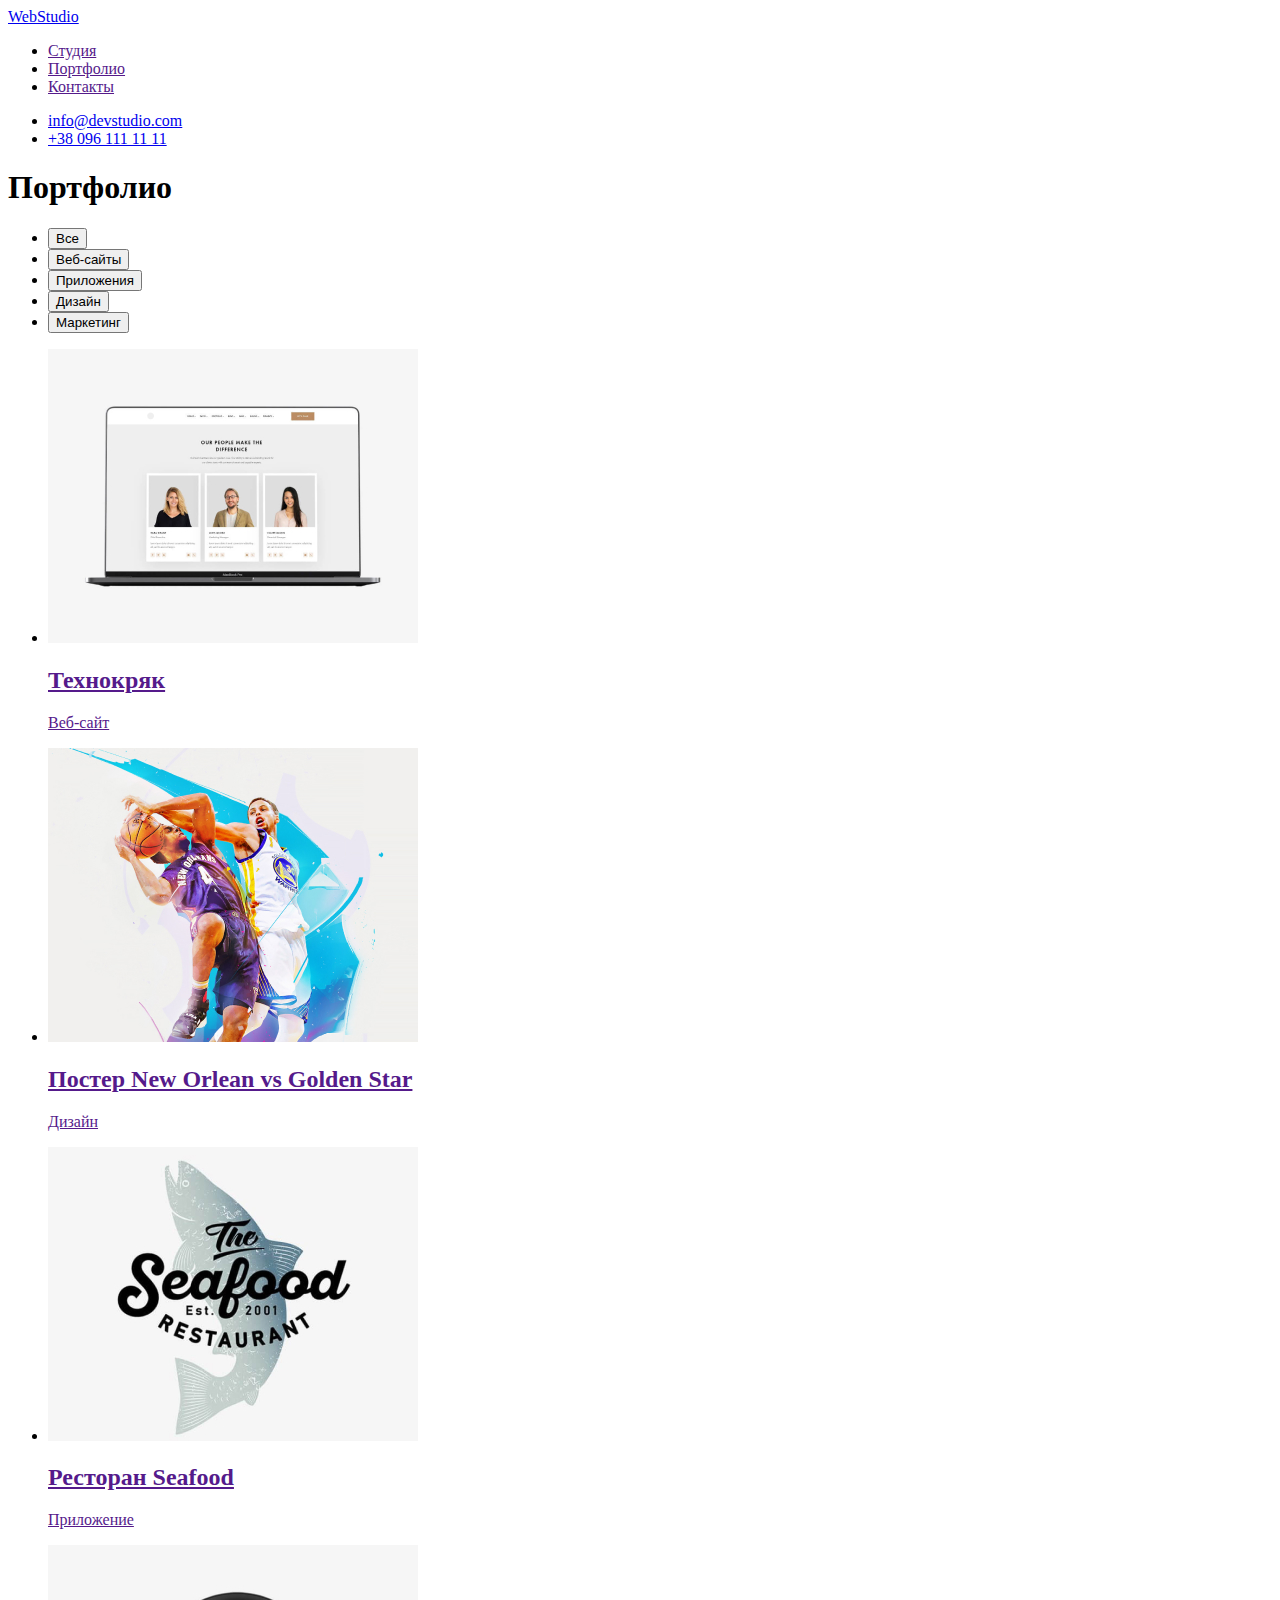
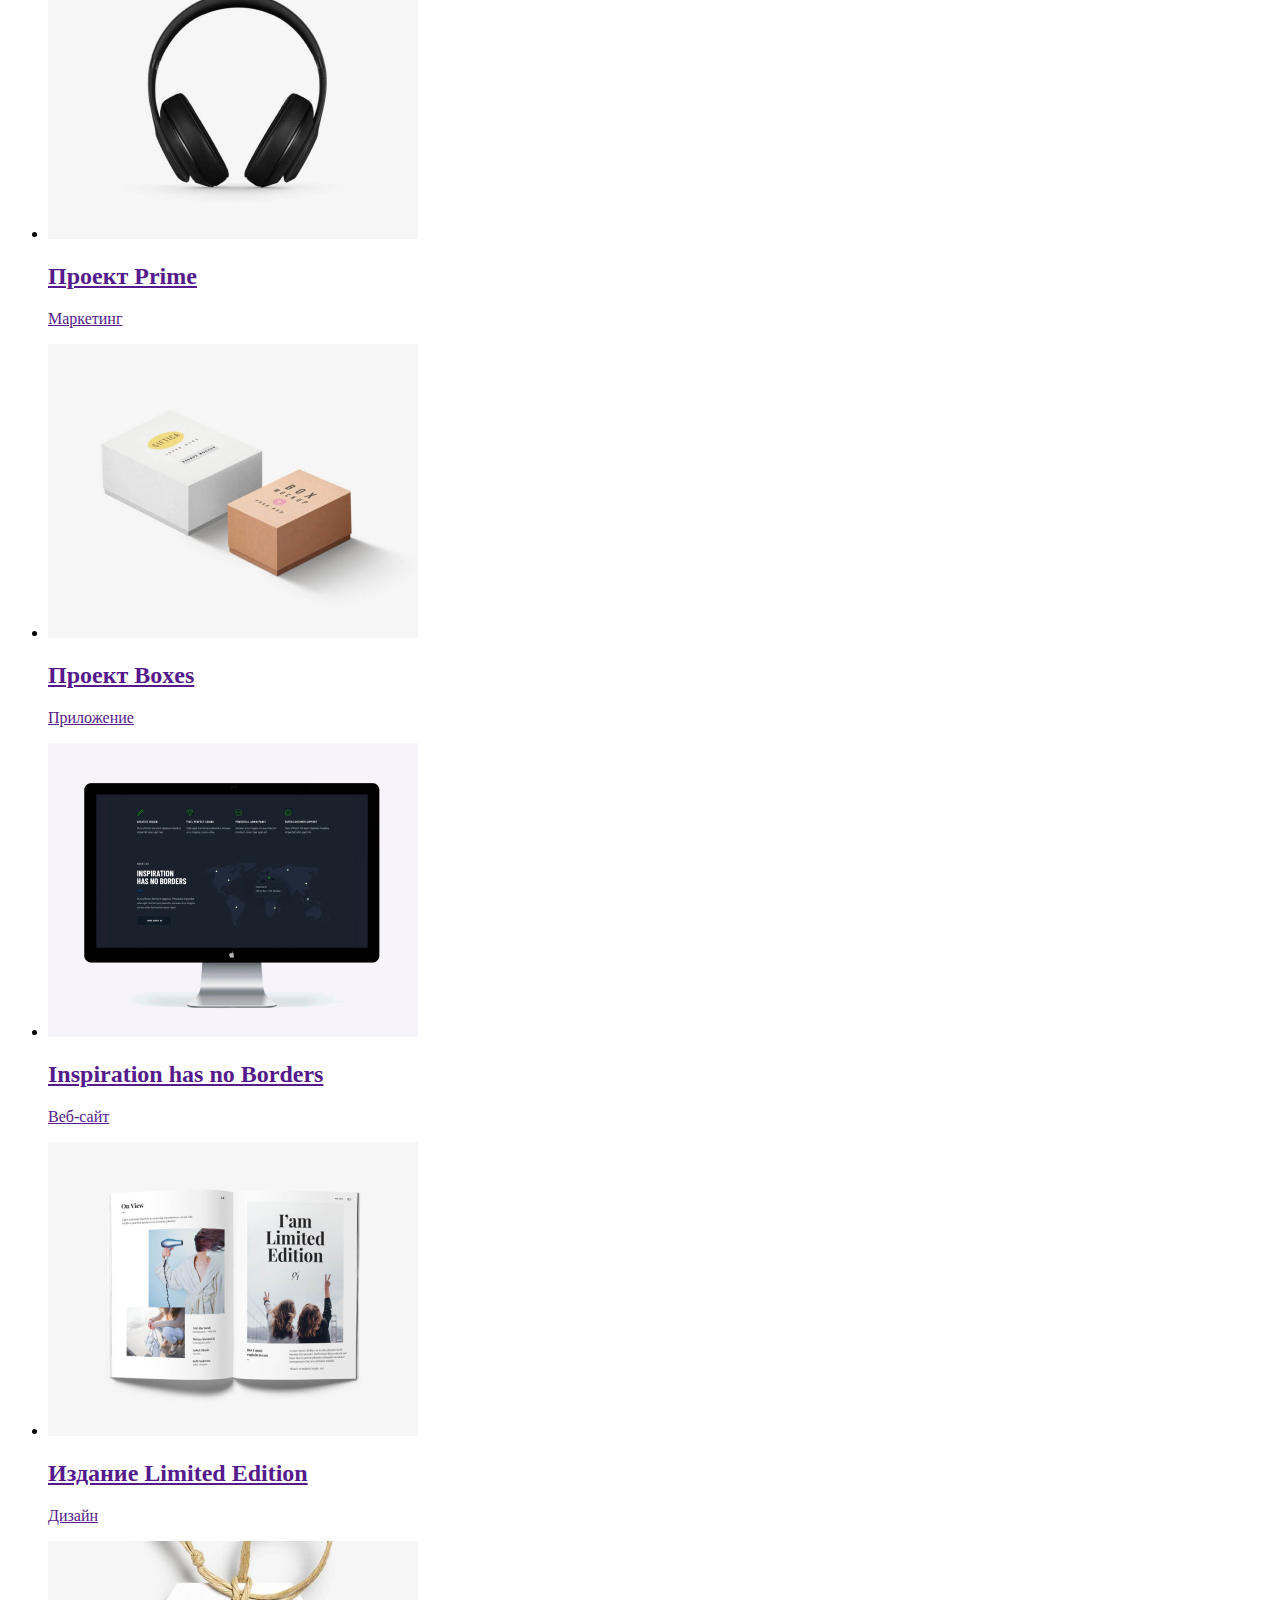
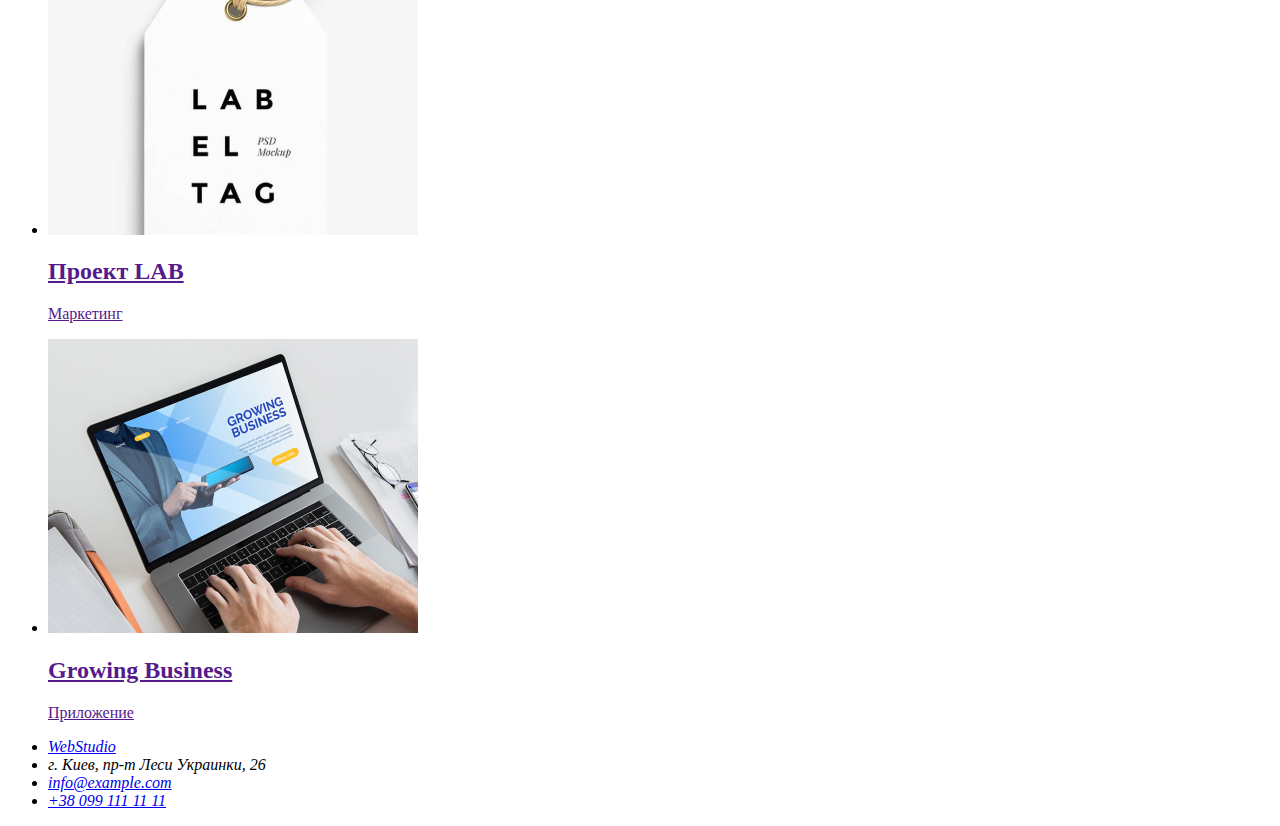
==== portfolio.html @ c3007e0a "Разметка сайта" ====
<!DOCTYPE html>
<html lang="ru">
<head>
    <meta charset="UTF-8">
    <meta http-equiv="X-UA-Compatible" content="IE=edge">
    <meta name="viewport" content="width=device-width, initial-scale=1.0">
    <title>Document</title>
</head>
<body>
    <header>
        <a href="./index.html">WebStudio</a>
        <nav>
            <ul>
                <li><a href="">Студия</a></li>
                <li><a href="">Портфолио</a></li>
                <li><a href="">Контакты</a></li>
            </ul>
        </nav>
        <ul>
            <li><a href="mailto:info@devstudio.com">info@devstudio.com</a></li>
            <li><a href="tel:+380961111111">+38 096 111 11 11</a></li>
        </ul>
    </header>
    <main>
        <section>
            <h1>Портфолио</h1>
            <ul>
                <li><button type="button">Все</button></li>
                <li><button type="button">Веб-сайты</button></li>
                <li><button type="button">Приложения</button></li>
                <li><button type="button">Дизайн</button></li>
                <li><button type="button">Маркетинг</button></li>
            </ul>
            <ul>
                <li><a href=""><img src="./images/portfolio/project-1.jpg" alt="Раскрытый ноутбук" width="370"> 
                    <h2>Технокряк</h2> 
                    <p>Веб-сайт</p>
                    </a>
                </li>
                <li><a href=""><img src="./images/portfolio/project-2.jpg" alt="Раскрытый ноутбук" width="370">
                        <h2>Постер New Orlean vs Golden Star</h2>
                        <p>Дизайн</p>
                    </a>
                </li>
                <li><a href=""><img src="./images/portfolio/project-3.jpg" alt="Раскрытый ноутбук" width="370">
                        <h2>Ресторан Seafood</h2>
                        <p>Приложение</p>
                    </a>
                </li>
                <li><a href=""><img src="./images/portfolio/project-4.jpg" alt="Раскрытый ноутбук" width="370">
                        <h2>Проект Prime</h2>
                        <p>Маркетинг</p>
                    </a>
                </li>
                <li><a href=""><img src="./images/portfolio/project-5.jpg" alt="Раскрытый ноутбук" width="370">
                        <h2>Проект Boxes</h2>
                        <p>Приложение</p>
                    </a>
                </li>
                <li><a href=""><img src="./images/portfolio/project-6.jpg" alt="Раскрытый ноутбук" width="370">
                        <h2>Inspiration has no Borders</h2>
                        <p>Веб-сайт</p>
                    </a>
                </li>
                <li><a href=""><img src="./images/portfolio/project-7.jpg" alt="Раскрытый ноутбук" width="370">
                        <h2>Издание Limited Edition</h2>
                        <p>Дизайн</p>
                    </a>
                </li>
                <li><a href=""><img src="./images/portfolio/project-8.jpg" alt="Раскрытый ноутбук" width="370">
                        <h2>Проект LAB</h2>
                        <p>Маркетинг</p>
                    </a>
                </li>
                <li><a href=""><img src="./images/portfolio/project-9.jpg" alt="Раскрытый ноутбук" width="370">
                        <h2>Growing Business</h2>
                        <p>Приложение</p>
                    </a>
                </li>
            </ul>
        </section>
    </main>
    <footer>
        <address>
            <ul>
                <li> <a href="./index.html">WebStudio</a></li>
                <li>г. Киев, пр-т Леси Украинки, 26</li>
                <li><a href="mailto:info@example.com">info@example.com</a></li>
                <li><a href="tel:+380991111111">+38 099 111 11 11</a></li>
            </ul>
        </address>
    </footer>
</body>
</html>
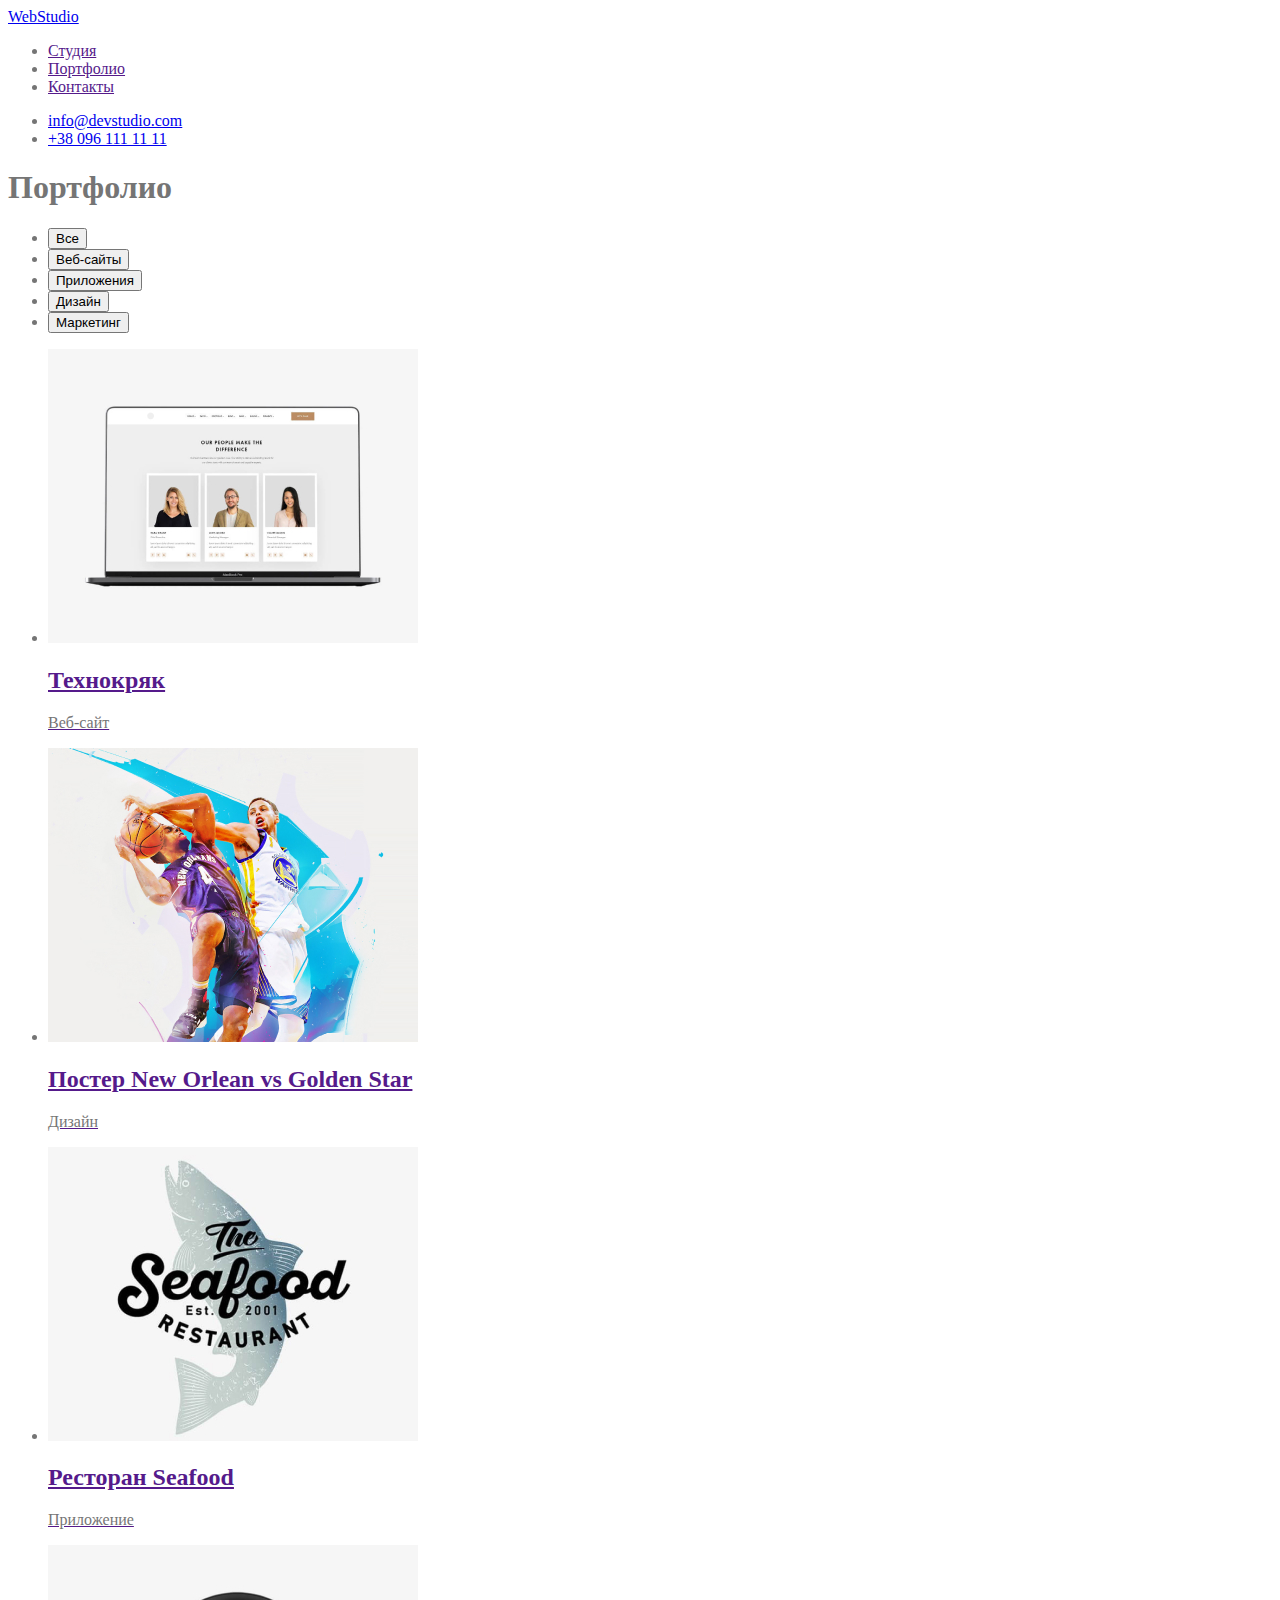
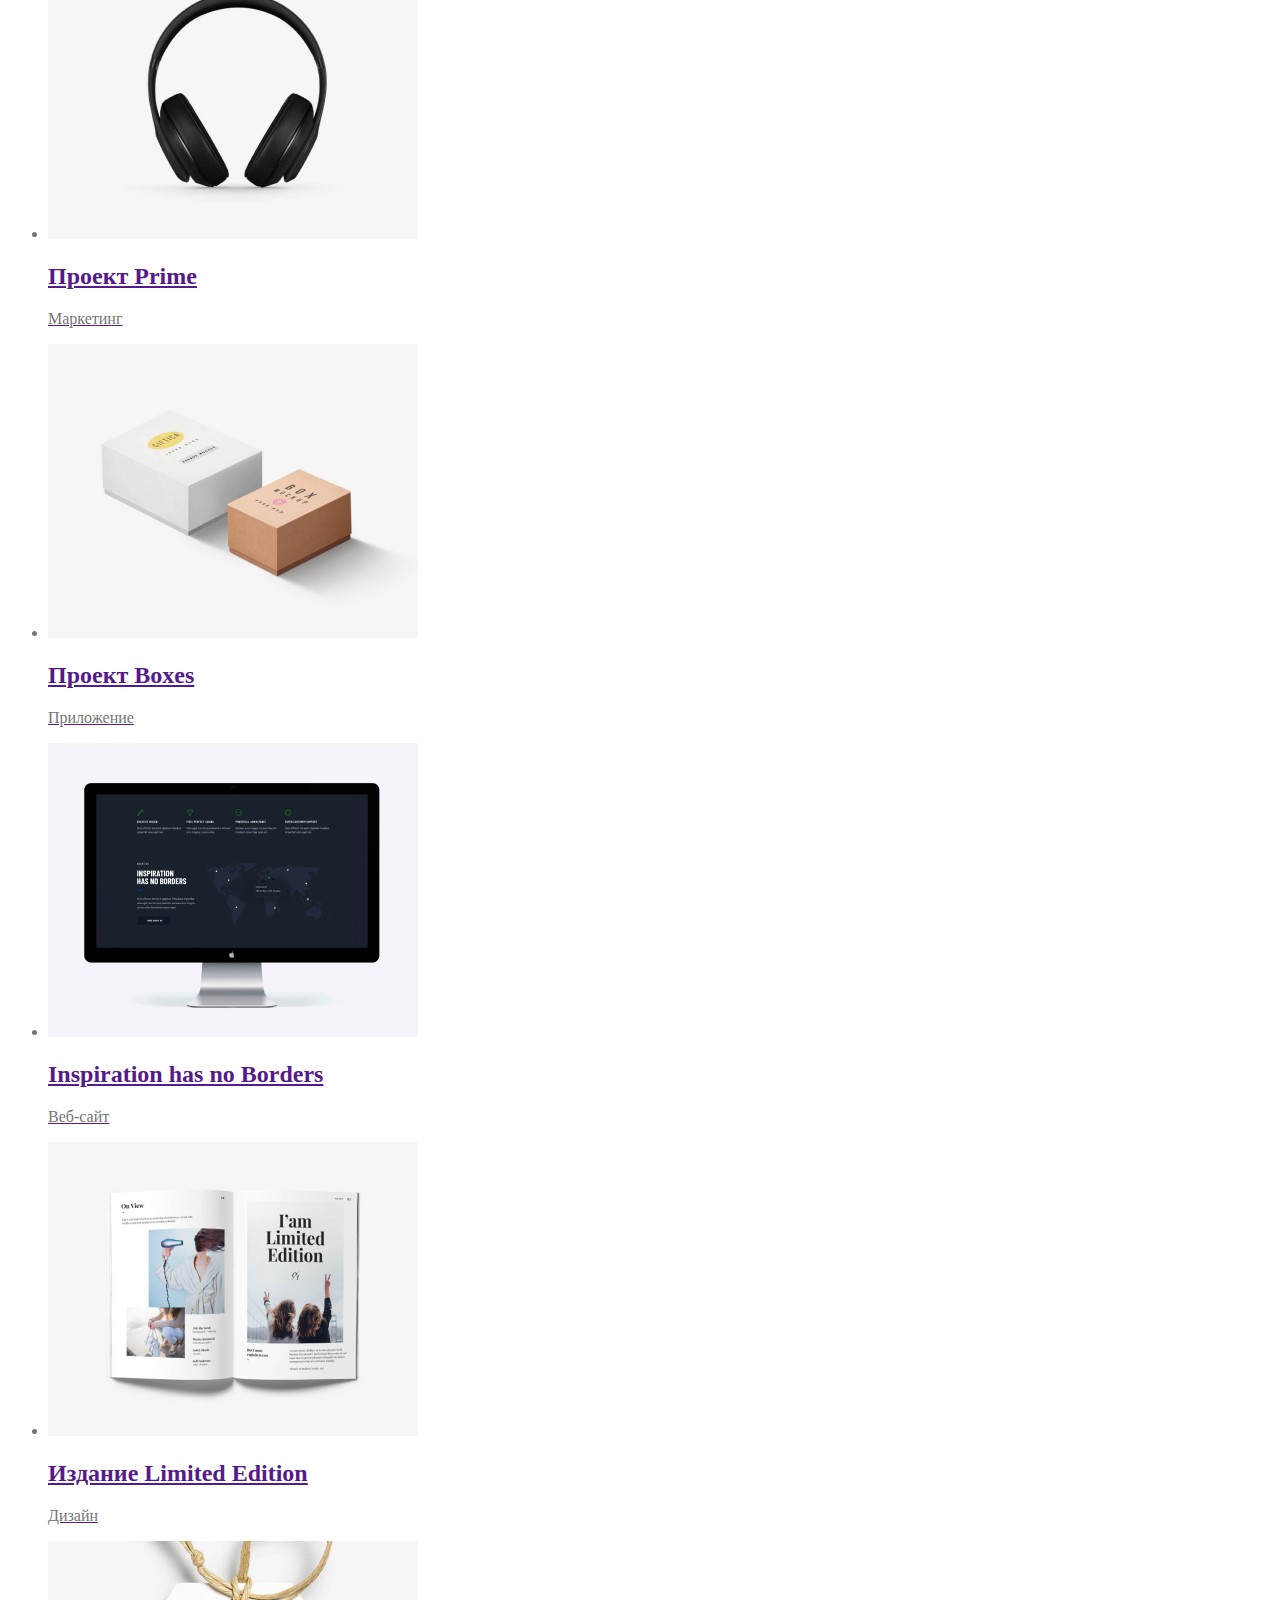
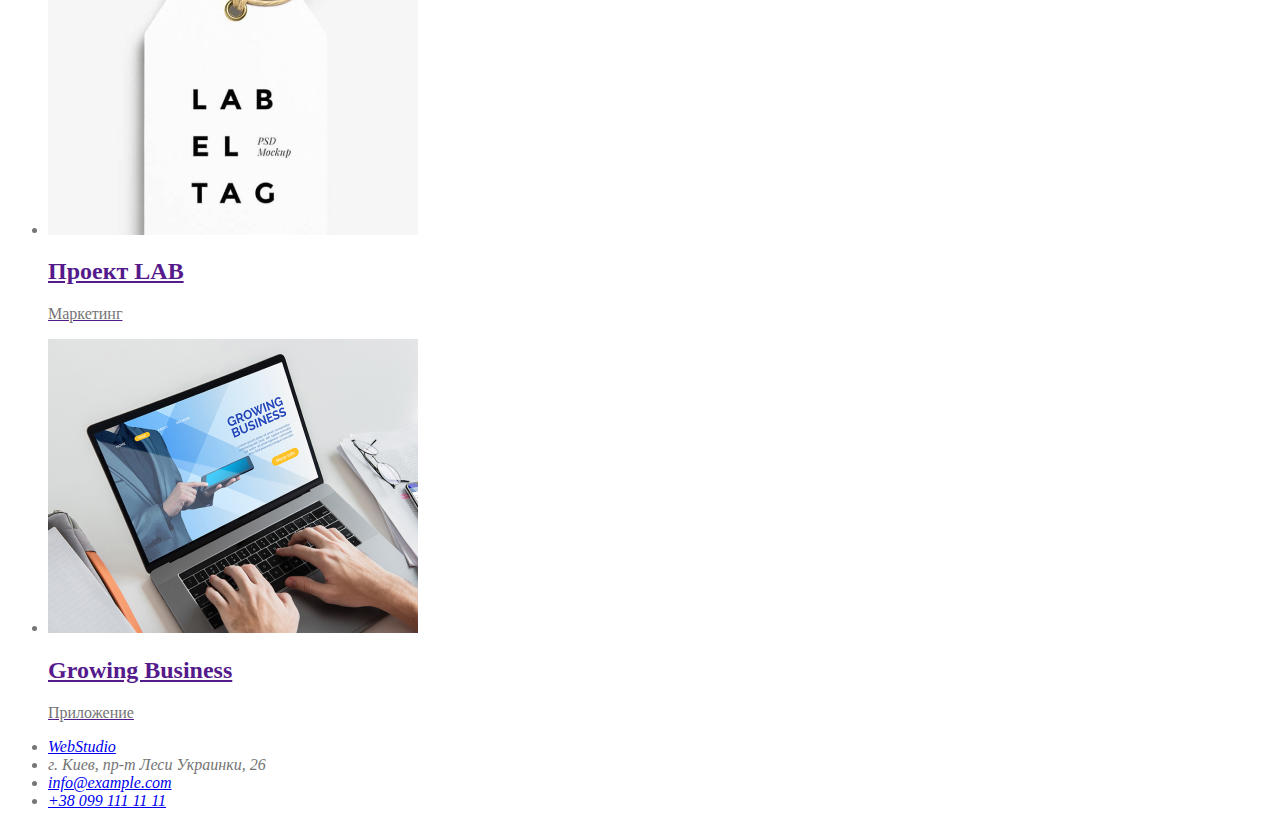
==== commit 29326e42: "Добавил цвета и шрифты" ====
--- a/portfolio.html
+++ b/portfolio.html
@@ -5,9 +5,10 @@
     <meta http-equiv="X-UA-Compatible" content="IE=edge">
     <meta name="viewport" content="width=device-width, initial-scale=1.0">
     <title>Document</title>
+    <link rel="stylesheet" href="./css/styles.css">
 </head>
-<body>
-    <header>
+<body style="color: #757575;">
+    <header >
         <a href="./index.html">WebStudio</a>
         <nav>
             <ul>
--- a/css/styles.css
+++ b/css/styles.css
@@ -0,0 +1,69 @@
+:root {
+  --primery-text-color: #757575;
+  --secondary-text-color: #212121;
+  --accent-color-text: #2196f3;
+}
+/* logo */
+.logo {
+  color: var(--secondary-text-color);
+}
+.logo {
+  font-family: "Raleway", sans-serif;
+  font-size: 26px;
+  font-weight: 700;
+  font-style: normal;
+}
+/* header */
+.nav-site a {
+  color: var(--secondary-text-color);
+  line-height: 16px;
+}
+.auth-nav a {
+  color: var(--primery-text-color);
+}
+.nav-site a:hover,
+.nav-site a:focus {
+  color: var(--accent-color-text);
+}
+.auth-nav a:hover,
+.auth-nav a:focus {
+  color: var(--accent-color-text);
+}
+
+/* body */
+.body {
+  font-family: "Roboto", sans-serif;
+  font-size: 14px;
+  font-weight: 500;
+}
+
+/* hero */
+.hero-title {
+  color: #ffffff;
+  background-color: #2f303a;
+  font-weight: 900;
+  font-size: 44px;
+}
+/* button */
+.button {
+  color: #ffffff;
+  background-color: var(--accent-color-text);
+}
+
+.section-title {
+  color: var(--secondary-text-color);
+}
+h3 a {
+  color: var(--secondary-text-color);
+}
+p {
+  color: var(--primery-text-color);
+}
+/* footer */
+.footer {
+  background-color: #2f303a;
+}
+
+.addres {
+  font-style: normal;
+}
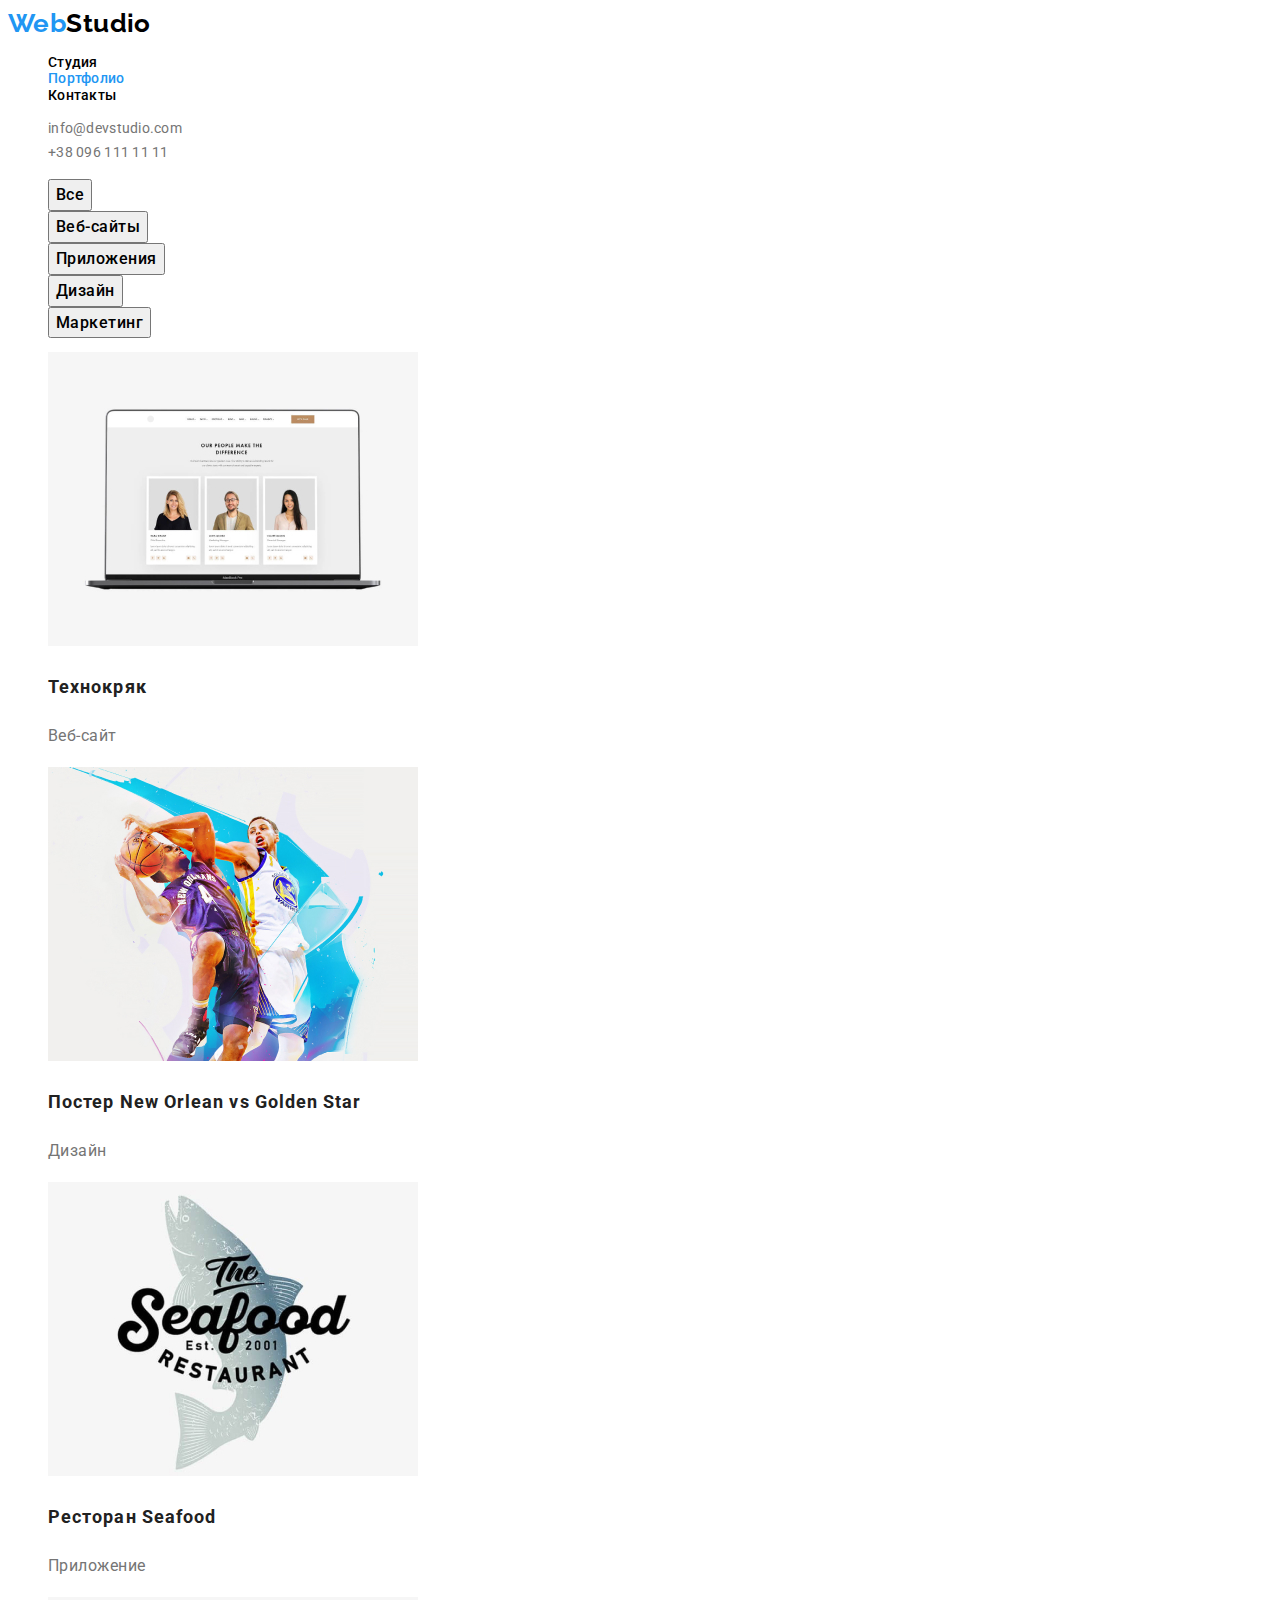
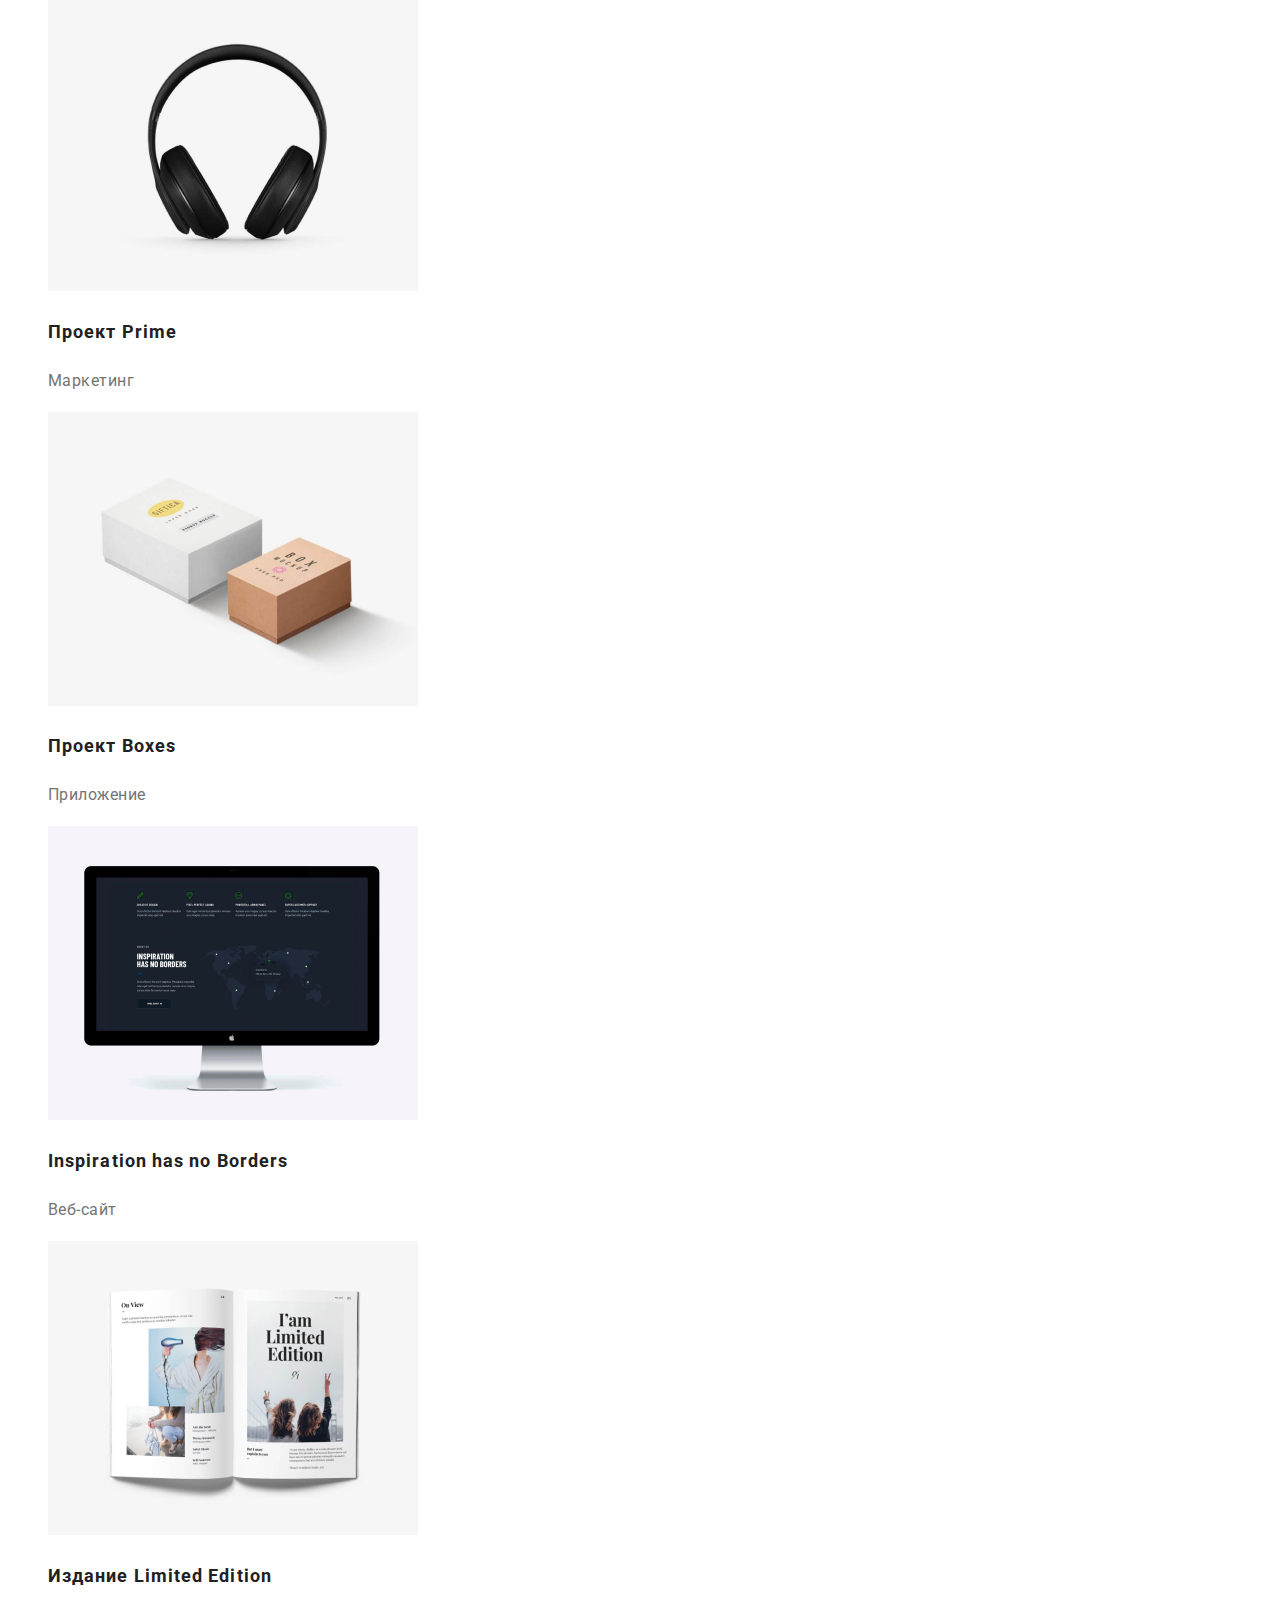
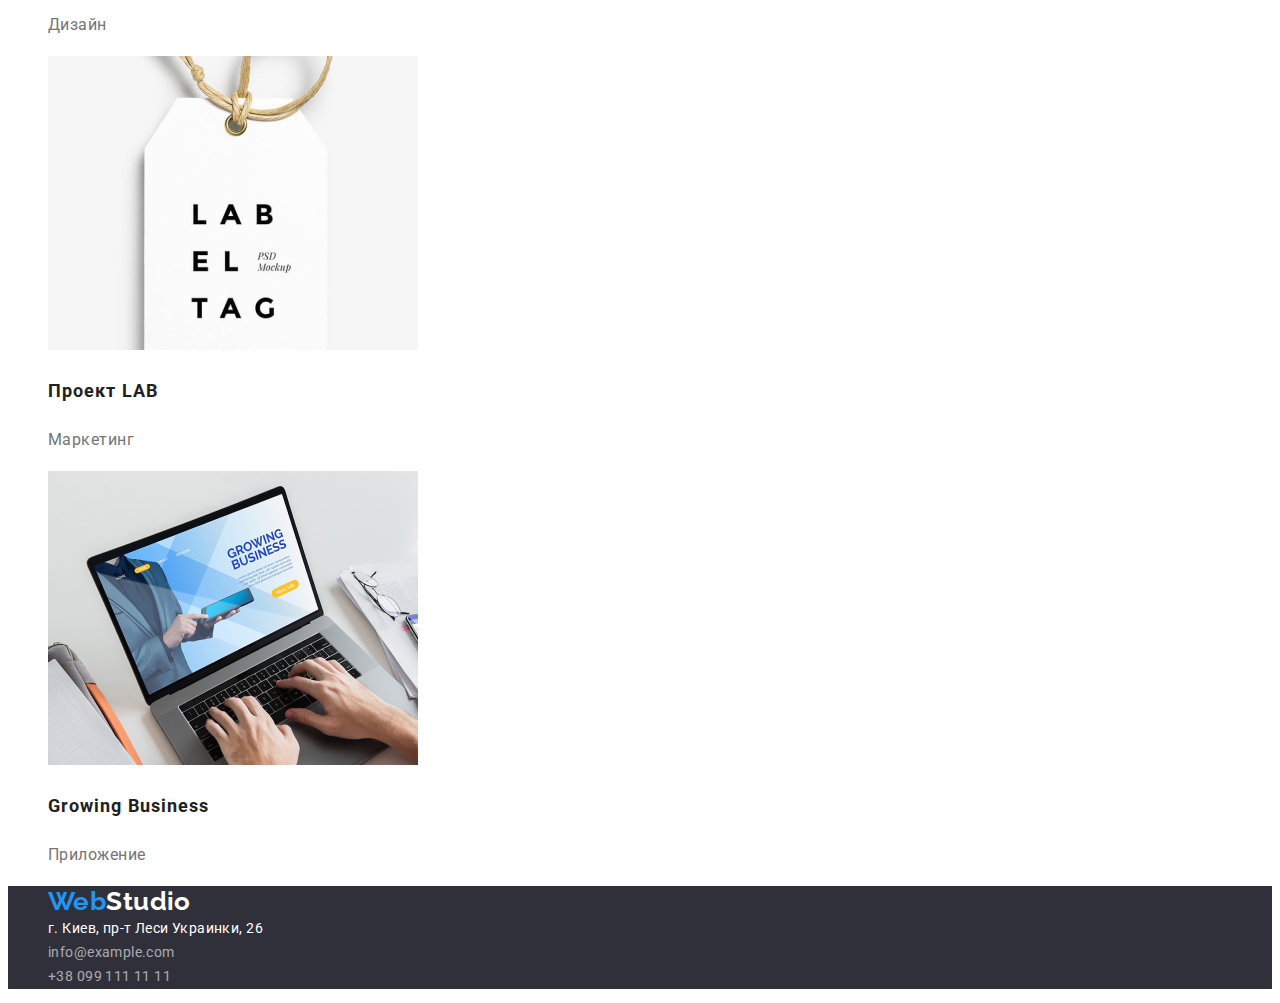
==== commit 660f0cb3: "вроде бы всё" ====
--- a/portfolio.html
+++ b/portfolio.html
@@ -5,89 +5,93 @@
     <meta http-equiv="X-UA-Compatible" content="IE=edge">
     <meta name="viewport" content="width=device-width, initial-scale=1.0">
     <title>Document</title>
+    <link rel="preconnect" href="https://fonts.googleapis.com">
+    <link rel="preconnect" href="https://fonts.gstatic.com" crossorigin>
+    <link href="https://fonts.googleapis.com/css2?family=Raleway:wght@700&family=Roboto:wght@400;500;700;900&display=swap"
+        rel="stylesheet">
     <link rel="stylesheet" href="./css/styles.css">
 </head>
 <body style="color: #757575;">
-    <header >
-        <a href="./index.html">WebStudio</a>
+    <header class="page-header">
+        <a href="./index.html" class="logo link">Web<Span class="logo-header">Studio</Span></a>
         <nav>
-            <ul>
-                <li><a href="">Студия</a></li>
-                <li><a href="">Портфолио</a></li>
-                <li><a href="">Контакты</a></li>
+            <ul class="site-nav list">
+                <li><a href="./index.html" class="link">Студия</a></li>
+                <li><a href="./portfolio.html" class="link carent">Портфолио</a></li>
+                <li><a href="" class="link">Контакты</a></li>
             </ul>
         </nav>
-        <ul>
-            <li><a href="mailto:info@devstudio.com">info@devstudio.com</a></li>
-            <li><a href="tel:+380961111111">+38 096 111 11 11</a></li>
+        <ul class="auth-nav">
+            <li><a href="mailto:info@devstudio.com" class="link">info@devstudio.com</a></li>
+            <li><a href="tel:+380961111111" class="link">+38 096 111 11 11</a></li>
         </ul>
     </header>
     <main>
         <section>
-            <h1>Портфолио</h1>
-            <ul>
-                <li><button type="button">Все</button></li>
-                <li><button type="button">Веб-сайты</button></li>
-                <li><button type="button">Приложения</button></li>
-                <li><button type="button">Дизайн</button></li>
-                <li><button type="button">Маркетинг</button></li>
+            <h1 hidden>Портфолио</h1>
+            <ul class="button-select">
+                <li><button type="button" class="btn-select">Все</button></li>
+                <li><button type="button" class="btn-select">Веб-сайты</button></li>
+                <li><button type="button" class="btn-select">Приложения</button></li>
+                <li><button type="button" class="btn-select">Дизайн</button></li>
+                <li><button type="button" class="btn-select">Маркетинг</button></li>
             </ul>
-            <ul>
-                <li><a href=""><img src="./images/portfolio/project-1.jpg" alt="Раскрытый ноутбук" width="370"> 
-                    <h2>Технокряк</h2> 
-                    <p>Веб-сайт</p>
+            <ul class="portfolio-list">
+                <li><a class="link" class="link" href=""><img src="./images/portfolio/project-1.jpg" alt="Раскрытый ноутбук" width="370"> 
+                    <h2 class="portfolio-title">Технокряк</h2> 
+                    <p class="portfolio-text">Веб-сайт</p>
                     </a>
                 </li>
-                <li><a href=""><img src="./images/portfolio/project-2.jpg" alt="Раскрытый ноутбук" width="370">
-                        <h2>Постер New Orlean vs Golden Star</h2>
-                        <p>Дизайн</p>
+                <li><a class="link" href=""><img src="./images/portfolio/project-2.jpg" alt="Раскрытый ноутбук" width="370">
+                        <h2 class="portfolio-title">Постер New Orlean vs Golden Star</h2>
+                        <p class="portfolio-text">Дизайн</p>
                     </a>
                 </li>
-                <li><a href=""><img src="./images/portfolio/project-3.jpg" alt="Раскрытый ноутбук" width="370">
-                        <h2>Ресторан Seafood</h2>
-                        <p>Приложение</p>
+                <li><a class="link" href=""><img src="./images/portfolio/project-3.jpg" alt="Раскрытый ноутбук" width="370">
+                        <h2 class="portfolio-title">Ресторан Seafood</h2>
+                        <p class="portfolio-text">Приложение</p>
                     </a>
                 </li>
-                <li><a href=""><img src="./images/portfolio/project-4.jpg" alt="Раскрытый ноутбук" width="370">
-                        <h2>Проект Prime</h2>
-                        <p>Маркетинг</p>
+                <li><a class="link" href=""><img src="./images/portfolio/project-4.jpg" alt="Раскрытый ноутбук" width="370">
+                        <h2 class="portfolio-title">Проект Prime</h2>
+                        <p class="portfolio-text">Маркетинг</p>
                     </a>
                 </li>
-                <li><a href=""><img src="./images/portfolio/project-5.jpg" alt="Раскрытый ноутбук" width="370">
-                        <h2>Проект Boxes</h2>
-                        <p>Приложение</p>
+                <li><a class="link" href=""><img src="./images/portfolio/project-5.jpg" alt="Раскрытый ноутбук" width="370">
+                        <h2 class="portfolio-title">Проект Boxes</h2>
+                        <p class="portfolio-text">Приложение</p>
                     </a>
                 </li>
-                <li><a href=""><img src="./images/portfolio/project-6.jpg" alt="Раскрытый ноутбук" width="370">
-                        <h2>Inspiration has no Borders</h2>
-                        <p>Веб-сайт</p>
+                <li><a class="link" href=""><img src="./images/portfolio/project-6.jpg" alt="Раскрытый ноутбук" width="370">
+                        <h2 class="portfolio-title">Inspiration has no Borders</h2>
+                        <p class="portfolio-text">Веб-сайт</p>
                     </a>
                 </li>
-                <li><a href=""><img src="./images/portfolio/project-7.jpg" alt="Раскрытый ноутбук" width="370">
-                        <h2>Издание Limited Edition</h2>
-                        <p>Дизайн</p>
+                <li><a class="link" href=""><img src="./images/portfolio/project-7.jpg" alt="Раскрытый ноутбук" width="370">
+                        <h2 class="portfolio-title">Издание Limited Edition</h2>
+                        <p class="portfolio-text">Дизайн</p>
                     </a>
                 </li>
-                <li><a href=""><img src="./images/portfolio/project-8.jpg" alt="Раскрытый ноутбук" width="370">
-                        <h2>Проект LAB</h2>
-                        <p>Маркетинг</p>
+                <li><a class="link" href=""><img src="./images/portfolio/project-8.jpg" alt="Раскрытый ноутбук" width="370">
+                        <h2 class="portfolio-title">Проект LAB</h2>
+                        <p class="portfolio-text">Маркетинг</p>
                     </a>
                 </li>
-                <li><a href=""><img src="./images/portfolio/project-9.jpg" alt="Раскрытый ноутбук" width="370">
-                        <h2>Growing Business</h2>
-                        <p>Приложение</p>
+                <li><a class="link" href=""><img src="./images/portfolio/project-9.jpg" alt="Раскрытый ноутбук" width="370">
+                        <h2 class="portfolio-title">Growing Business</h2>
+                        <p class="portfolio-text">Приложение</p>
                     </a>
                 </li>
             </ul>
         </section>
     </main>
     <footer>
-        <address>
-            <ul>
-                <li> <a href="./index.html">WebStudio</a></li>
-                <li>г. Киев, пр-т Леси Украинки, 26</li>
-                <li><a href="mailto:info@example.com">info@example.com</a></li>
-                <li><a href="tel:+380991111111">+38 099 111 11 11</a></li>
+        <address class="addres">
+            <ul class="addres-list">
+                <li> <a href="./index.html" class="logo">Web<span class="logo-footer">Studio</span></a></li>
+                <li> г. Киев, пр-т Леси Украинки, 26 </li>
+                <li><a href="mailto:info@example.com" class="link">info@example.com</a></li>
+                <li><a href="tel:+380991111111" class="link">+38 099 111 11 11</a></li>
             </ul>
         </address>
     </footer>
--- a/css/styles.css
+++ b/css/styles.css
@@ -2,68 +2,194 @@
   --primery-text-color: #757575;
   --secondary-text-color: #212121;
   --accent-color-text: #2196f3;
+  --logo-text-color: #000000;
+  --white-color: #ffffff;
+  --background-footer-color: #2f303a;
 }
-/* logo */
-.logo {
-  color: var(--secondary-text-color);
+
+/* вторичный цвет фона #F5F4FA */
+/* основной цвет фона #FFFFFF */
+
+.link {
+  text-decoration: none;
 }
-.logo {
-  font-family: "Raleway", sans-serif;
-  font-size: 26px;
-  font-weight: 700;
-  font-style: normal;
-}
-/* header */
-.nav-site a {
-  color: var(--secondary-text-color);
-  line-height: 16px;
-}
-.auth-nav a {
-  color: var(--primery-text-color);
-}
-.nav-site a:hover,
-.nav-site a:focus {
-  color: var(--accent-color-text);
-}
-.auth-nav a:hover,
-.auth-nav a:focus {
+
+.site-nav .link.carent {
   color: var(--accent-color-text);
 }
 
-/* body */
-.body {
+body {
   font-family: "Roboto", sans-serif;
+  font-weight: 400;
   font-size: 14px;
+  line-height: 1.71;
+  letter-spacing: 0.03em;
+  background-color: #ffffff;
+  color: var(--primery-text-color);
+}
+
+.logo {
+  font-family: "Raleway", sans-serif;
+  font-weight: 700;
+  font-size: 26px;
+  line-height: 1.17;
+  color: var(--accent-color-text);
+  text-decoration: none;
+}
+.logo-header {
+  color: var(--logo-text-color);
+}
+.logo-footer {
+  color: var(--white-color);
+}
+/* site-nav */
+
+.site-nav {
   font-weight: 500;
+  line-height: 1.17;
+  list-style: none;
+  letter-spacing: 0.02em;
+}
+
+.site-nav .link {
+  color: var(--logo-text-color);
+}
+
+.site-nav .link:hover,
+.site-nav .link:focus {
+  color: var(--accent-color-text);
+}
+
+/* auth-nav */
+
+.auth-nav {
+  list-style: none;
+  letter-spacing: 0.02em;
+}
+
+.auth-nav .link {
+  color: var(--primery-text-color);
+}
+
+.auth-nav .link:hover,
+.auth-nav .link:focus {
+  color: var(--accent-color-text);
 }
 
 /* hero */
+
 .hero-title {
+  font-size: 44px;
+  font-weight: 900;
+  line-height: 1.36;
+  letter-spacing: 0.06em;
+  color: var(--white-color);
+  background-color: #2f303a;
+  text-align: center;
+}
+.button {
+  font-family: "roboto", sans-serif;
+  font-size: 16px;
+  font-weight: 700;
+  line-height: 1.87;
+  color: var(--white-color);
+  background-color: var(--accent-color-text);
+}
+/* section */
+
+.section-title {
+  color: var(--secondary-text-color);
+  font-style: normal;
+  font-weight: 700;
+  font-size: 36px;
+  line-height: 1.17;
+
+  text-align: center;
+}
+.section .title {
+  color: var(--secondary-text-color);
+}
+
+/* Особенности */
+
+.peculiarity {
+  list-style: none;
+}
+
+.peculiarity-title {
+  color: var(--secondary-text-color);
+}
+
+/* Чем мы занимаемся */
+
+.our-work {
+  list-style: none;
+}
+
+/* Наш персонал */
+.our-personal {
+  font-size: 16px;
+  line-height: 1.17;
+  list-style: none;
+}
+
+.our-personal .title {
+  font-style: normal;
+  font-weight: 500;
+  font-size: 16px;
+  list-style: none;
+}
+
+/* footer */
+
+.addres {
+  font-style: normal;
   color: #ffffff;
-  background-color: #2f303a;
-  font-weight: 900;
-  font-size: 44px;
+  background-color: var(--background-footer-color);
 }
-/* button */
-.button {
-  color: #ffffff;
+
+.addres-list {
+  list-style: none;
+}
+
+.addres .link {
+  color: rgba(255, 255, 255, 0.6);
+}
+
+/*  Portfolio */
+.button-select {
+  list-style: none;
+}
+.btn-select {
+  font-family: "Roboto", sans-serif;
+  font-weight: 500;
+  font-size: 16px;
+  line-height: 1.62;
+  text-align: center;
+  letter-spacing: 0.03em;
+}
+.btn-select:hover,
+.btn-select:focus {
+  color: var(--white-color);
   background-color: var(--accent-color-text);
 }
 
-.section-title {
+.portfolio-list {
+  list-style: none;
+}
+
+.portfolio-title {
+  font-weight: 700;
+  font-size: 18px;
+  line-height: 2;
+  letter-spacing: 0.06em;
   color: var(--secondary-text-color);
 }
-h3 a {
-  color: var(--secondary-text-color);
-}
-p {
+
+.portfolio-text {
+  font-weight: 400;
+  font-size: 16px;
+  line-height: 1.87;
+  letter-spacing: 0.03em;
   color: var(--primery-text-color);
 }
-/* footer */
-.footer {
-  background-color: #2f303a;
-}
-
-.addres {
-  font-style: normal;
-}
